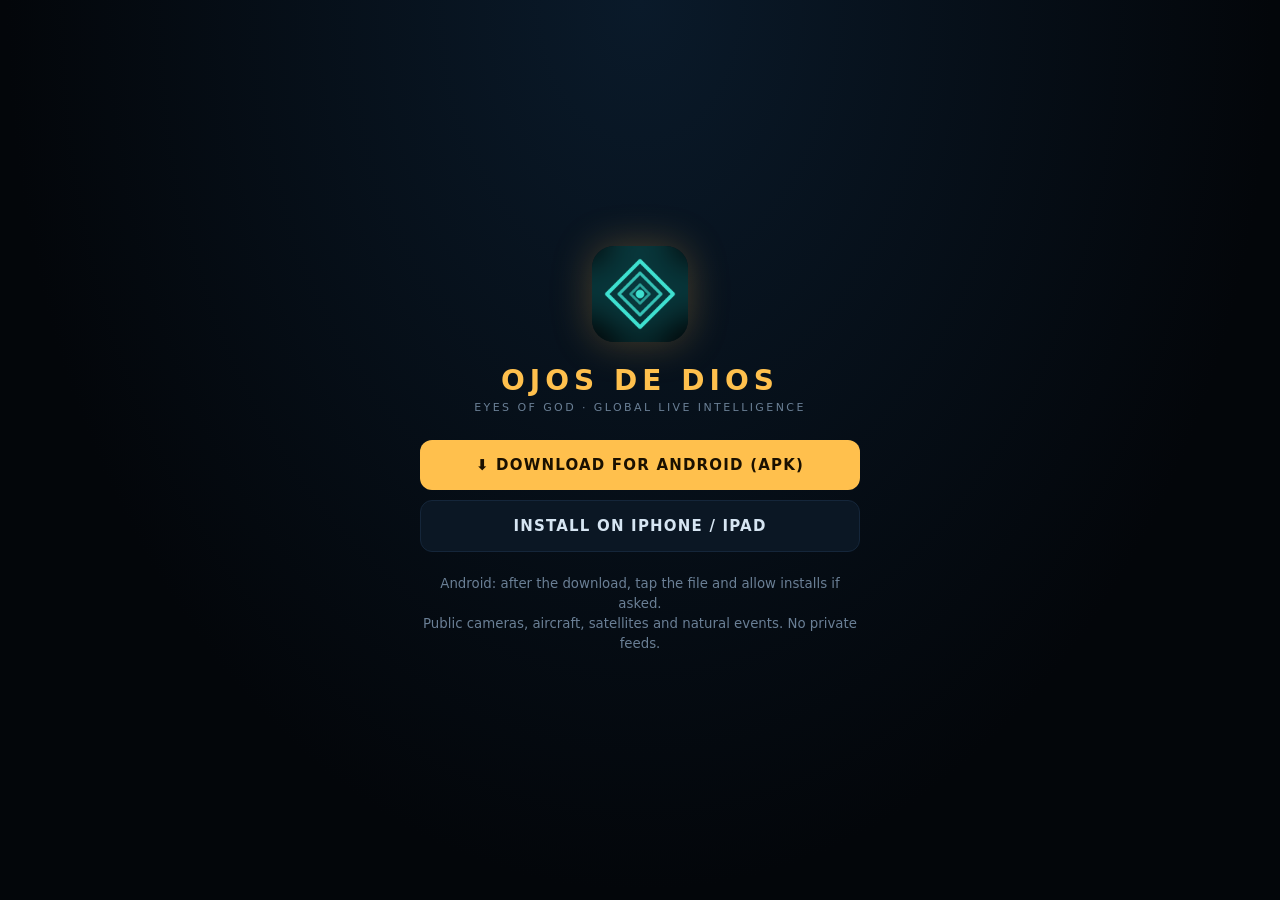
==== get.html @ 8ee085e9 "Add files via upload Ojos de Dios v42: source, tests, docs and security policy" ====
<!DOCTYPE html>
<html lang="en"><head><meta charset="utf-8"><meta name="viewport" content="width=device-width, initial-scale=1">
<title>Get Ojos de Dios</title><link rel="icon" href="icon-192.png">
<style>
body{margin:0;min-height:100vh;display:flex;align-items:center;justify-content:center;background:radial-gradient(ellipse at top,#0a1a2a,#03060a 70%);color:#d6e5f2;font-family:system-ui,-apple-system,Segoe UI,Roboto,sans-serif;padding:24px;box-sizing:border-box}
.box{max-width:440px;width:100%;text-align:center}
img{width:96px;height:96px;border-radius:22px;box-shadow:0 0 40px #ffc04d44}
h1{font-size:28px;letter-spacing:.18em;color:#ffc04d;margin:18px 0 4px}
p.t{font-size:11px;letter-spacing:.22em;color:#6a7f95;margin:0 0 26px}
a.btn{display:block;text-decoration:none;font-weight:800;letter-spacing:.08em;border-radius:12px;padding:16px;margin:10px 0;font-size:15px}
.a{background:#ffc04d;color:#1a1000}.i{background:#0b1724;color:#d6e5f2;border:1px solid #15263a}
.card{display:none;text-align:left;background:#08111a;border:1px solid #15263a;border-radius:12px;padding:14px 18px;margin-top:6px;font-size:14px;line-height:1.6}
.card:target{display:block}ol{margin:6px 0 0;padding-left:20px}small{color:#6a7f95;display:block;margin-top:22px;line-height:1.5}
</style></head><body><div class="box">
<img src="icon-512.png" alt=""><h1>OJOS DE DIOS</h1><p class="t">EYES OF GOD · GLOBAL LIVE INTELLIGENCE</p>
<a class="btn a" href="https://github.com/quuxin2-a11y/dios-prototype.civ/releases/latest/download/ojos-de-dios.apk">⬇ DOWNLOAD FOR ANDROID (APK)</a>
<a class="btn i" href="#iphone"> INSTALL ON IPHONE / IPAD</a>
<div class="card" id="iphone"><b>On iPhone, in Safari:</b><ol><li>Tap <b>Open the app</b> below.</li><li>Tap the <b>Share</b> button (square with an arrow).</li><li>Tap <b>Add to Home Screen</b>, then <b>Add</b>.</li></ol><a class="btn a" href="./index.html" style="margin-top:12px">OPEN THE APP</a></div>
<small>Android: after the download, tap the file and allow installs if asked.<br>Public cameras, aircraft, satellites and natural events. No private feeds.</small>
</div><script>/* ojosRepo: point the download at whichever repository this page is published from */
(function(){var m=/^([^.]+)\.github\.io$/.exec(location.hostname),r=location.pathname.split("/").filter(Boolean)[0];if(!m||!r)return;var base="https://github.com/"+m[1]+"/"+r+"/releases/latest";
Array.prototype.forEach.call(document.querySelectorAll('a[href*="/releases/"]'),function(a){a.href=a.href.replace(/https:\/\/github\.com\/[^/]+\/[^/]+\/releases\/latest/,base)})})();</script>
</body></html>
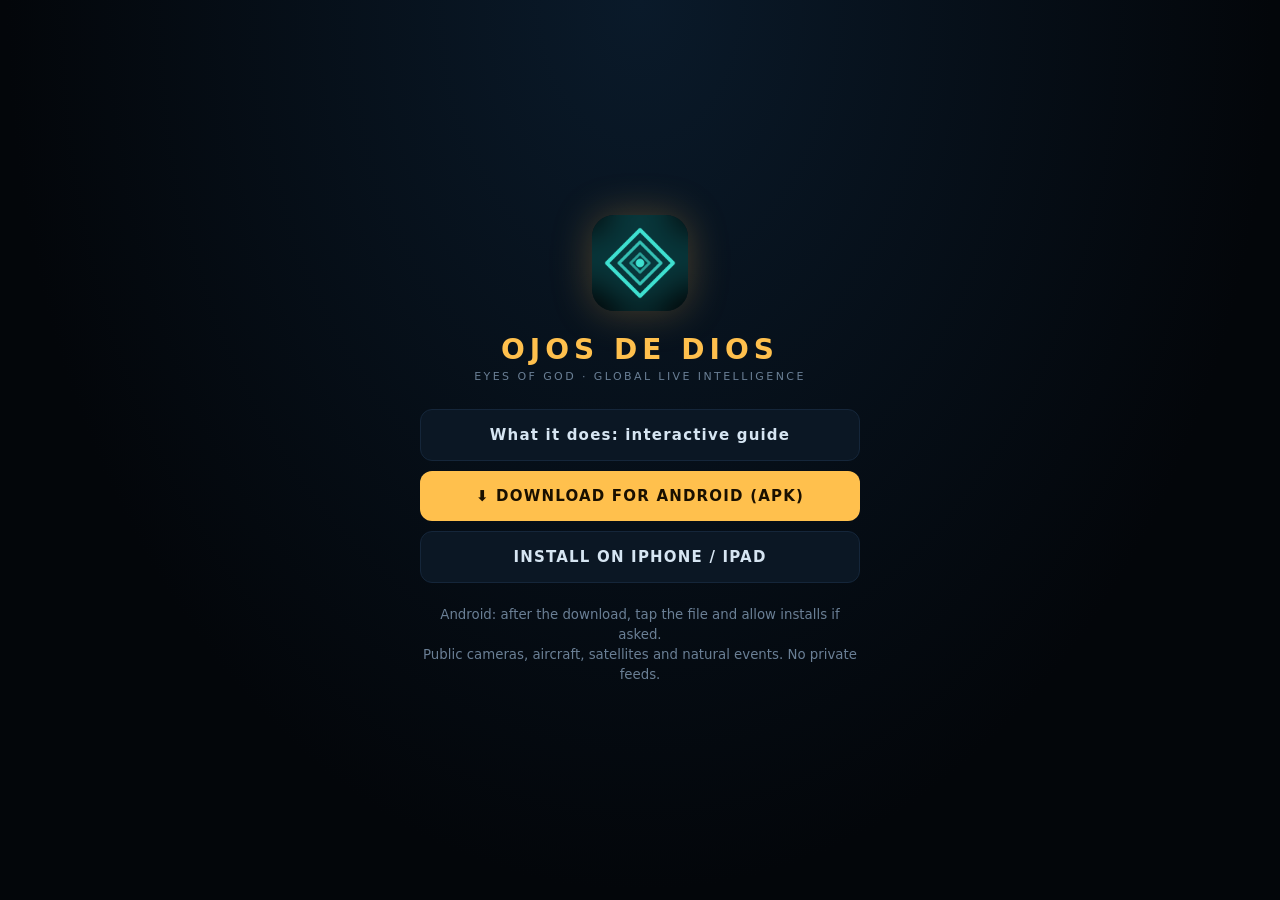
==== commit 538b12a9: "v51: shared keys, full webcam list, interactive guide" ====
--- a/get.html
+++ b/get.html
@@ -13,7 +13,7 @@
 .card:target{display:block}ol{margin:6px 0 0;padding-left:20px}small{color:#6a7f95;display:block;margin-top:22px;line-height:1.5}
 </style></head><body><div class="box">
 <img src="icon-512.png" alt=""><h1>OJOS DE DIOS</h1><p class="t">EYES OF GOD · GLOBAL LIVE INTELLIGENCE</p>
-<a class="btn a" href="https://github.com/quuxin2-a11y/dios-prototype.civ/releases/latest/download/ojos-de-dios.apk">⬇ DOWNLOAD FOR ANDROID (APK)</a>
+<a class="btn i" href="./guide.html">What it does: interactive guide</a><a class="btn a" href="https://github.com/quuxin2-a11y/dios-prototype.civ/releases/latest/download/ojos-de-dios.apk">⬇ DOWNLOAD FOR ANDROID (APK)</a>
 <a class="btn i" href="#iphone"> INSTALL ON IPHONE / IPAD</a>
 <div class="card" id="iphone"><b>On iPhone, in Safari:</b><ol><li>Tap <b>Open the app</b> below.</li><li>Tap the <b>Share</b> button (square with an arrow).</li><li>Tap <b>Add to Home Screen</b>, then <b>Add</b>.</li></ol><a class="btn a" href="./index.html" style="margin-top:12px">OPEN THE APP</a></div>
 <small>Android: after the download, tap the file and allow installs if asked.<br>Public cameras, aircraft, satellites and natural events. No private feeds.</small>
